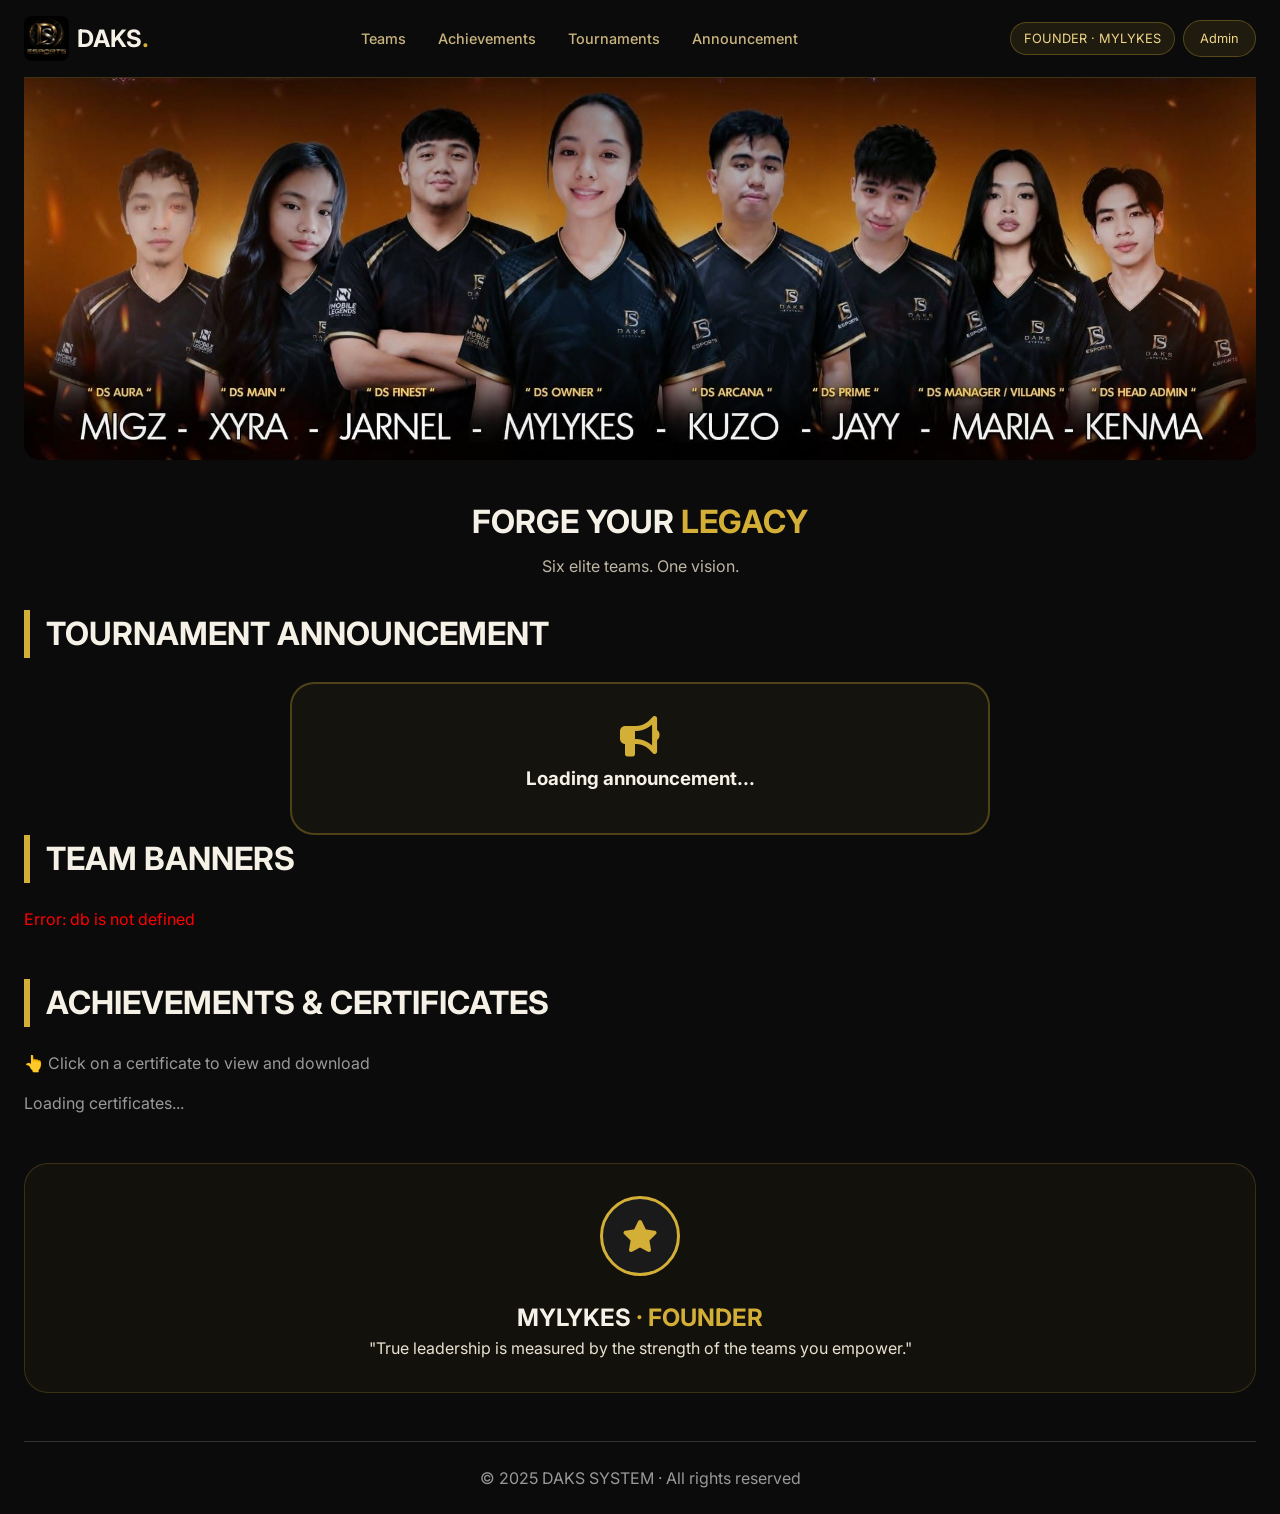
==== index.html @ 8db76e30 "Complete admin with announcement image upload" ====
<!DOCTYPE html>
<html lang="en">
<head>
  <meta charset="UTF-8">
  <meta name="viewport" content="width=device-width, initial-scale=1.0">
  <title>DAKS SYSTEM · MANAGEMENT</title>
  <link rel="icon" type="image/png" href="DSLOGO.jpg">
  <link rel="preconnect" href="https://fonts.googleapis.com">
  <link rel="preconnect" href="https://fonts.gstatic.com" crossorigin>
  <link href="https://fonts.googleapis.com/css2?family=Inter:opsz,wght@14..32,300;14..32,400;14..32,600;14..32,700;14..32,800&display=swap" rel="stylesheet">
  <link rel="stylesheet" href="https://cdnjs.cloudflare.com/ajax/libs/font-awesome/6.0.0-beta3/css/all.min.css">
  <link rel="stylesheet" href="styles.css">
  
  <!-- Firebase SDKs -->
  <script src="https://www.gstatic.com/firebasejs/10.7.0/firebase-app-compat.js"></script>
  <script src="https://www.gstatic.com/firebasejs/10.7.0/firebase-auth-compat.js"></script>
  <script src="https://www.gstatic.com/firebasejs/10.7.0/firebase-firestore-compat.js"></script>
  
  <!-- Firebase Config INLINE -->
  <script>
    const firebaseConfig = {
      apiKey: "AIzaSyCMKpB_BwOQ_KxwUKI9v-l3ND_n5FQQQbE",
      authDomain: "dsmanagement-bb22c.firebaseapp.com",
      projectId: "dsmanagement-bb22c",
      storageBucket: "dsmanagement-bb22c.firebasestorage.app",
      messagingSenderId: "917825703936",
      appId: "1:917825703936:web:657a3024ef2a66580d48e5"
    };
    firebase.initializeApp(firebaseConfig);
    const auth = firebase.auth();
    const db = firebase.firestore();
    window.auth = auth;
    window.db = db;
    console.log('✅ Firebase ready');
  </script>
</head>
<body>
  <div class="container">
    <!-- Navigation -->
    <nav class="navbar">
      <div class="logo-area">
        <img src="DSLOGO.jpg" alt="DS Logo" style="width:45px;height:45px;object-fit:contain;border-radius:8px;" onerror="this.style.display='none'">
        <div class="logo-text">DAKS<span>.</span></div>
      </div>
      <div class="nav-links">
        <a href="#teams" class="nav-link">Teams</a>
        <a href="#achievements" class="nav-link">Achievements</a>
        <a href="tournaments.html" class="nav-link">Tournaments</a>
        <a href="#announcement" class="nav-link">Announcement</a>
      </div>
      <div class="nav-actions">
        <div class="founder-badge">FOUNDER · MYLYKES</div>
        <a href="admin.html" class="login-link" id="adminPanelBtn" style="display:none;">Admin Panel</a>
        <a href="login.html" class="login-link" id="loginBtn">Admin</a>
      </div>
    </nav>

    <!-- Hero Banner -->
    <header class="hero">
      <img src="DSBANNER.jpg" alt="Banner" style="width:100%;height:auto;max-height:400px;object-fit:contain;border-radius:0 0 1rem 1rem;" onerror="this.style.display='none'">
    </header>

    <!-- Hero Content -->
    <div style="text-align:center;padding:2rem;">
      <h1 style="color:#f5f1e6;">FORGE YOUR <span style="color:#d4af37;">LEGACY</span></h1>
      <p style="color:#bdb6a4;margin-top:0.5rem;">Six elite teams. One vision.</p>
    </div>

    <!-- Announcement with Image Support -->
    <section id="announcement">
      <h2 class="section-title">TOURNAMENT ANNOUNCEMENT</h2>
      <div style="text-align:center;background:rgba(212,175,55,0.05);border:2px solid rgba(212,175,55,0.3);border-radius:1.5rem;padding:2rem;max-width:700px;margin:0 auto;">
        <img id="announcementImage" src="" alt="Announcement" style="display:none;width:100%;max-height:300px;object-fit:contain;border-radius:10px;margin-bottom:1rem;">
        <i class="fas fa-bullhorn" style="font-size:2.5rem;color:#d4af37;"></i>
        <h3 id="announcementTitle" style="color:#f5f1e6;margin-top:0.5rem;">Loading announcement...</h3>
        <p id="announcementDesc" style="color:#999;margin:0.5rem 0;"></p>
        <a id="announcementBtn" href="#" target="_blank" style="display:none;background:rgba(212,175,55,0.15);color:#d4af37;padding:0.7rem 1.5rem;border-radius:50px;text-decoration:none;font-weight:700;margin-top:1rem;">Register</a>
      </div>
    </section>

    <!-- Teams Section -->
    <section id="teams">
      <h2 class="section-title">TEAM BANNERS</h2>
      <div class="teams-grid" id="teamsGrid">
        <p style="color:#999;">Loading teams...</p>
      </div>
    </section>

    <!-- Achievements/Certificates -->
    <section id="achievements">
      <h2 class="section-title">ACHIEVEMENTS & CERTIFICATES</h2>
      <p style="color:#999;margin-bottom:1rem;">👆 Click on a certificate to view and download</p>
      <div id="achievementsContainer" style="display:grid;grid-template-columns:repeat(auto-fill,minmax(300px,1fr));gap:1.5rem;">
        <p style="color:#999;">Loading certificates...</p>
      </div>
    </section>

    <!-- Founder -->
    <div class="founder-section">
      <div class="founder-avatar"><i class="fas fa-star"></i></div>
      <div class="founder-text">
        <h2>MYLYKES <span class="founder-name">· FOUNDER</span></h2>
        <p>"True leadership is measured by the strength of the teams you empower."</p>
      </div>
    </div>

    <!-- Footer -->
    <footer class="footer">© 2025 DAKS SYSTEM · All rights reserved</footer>
  </div>

  <!-- Team Modal -->
  <div id="teamModal" class="modal" style="display:none;">
    <div class="modal-content">
      <span class="close-modal" onclick="closeModal()">&times;</span>
      <div id="modalContent"></div>
    </div>
  </div>

  <!-- Certificate Modal -->
  <div id="certModal" class="modal" style="display:none;">
    <div class="modal-content" style="max-width:600px;text-align:center;">
      <span class="close-modal" onclick="closeCertModal()">&times;</span>
      <h2 style="color:#d4af37;">Certificate</h2>
      <img id="certModalImage" src="" style="width:100%;max-height:400px;object-fit:contain;border-radius:10px;background:#0b0b0b;">
      <h3 id="certModalTitle" style="color:#f5f1e6;margin:1rem 0 0.5rem;"></h3>
      <p id="certModalTeam" style="color:#d4af37;font-weight:700;font-size:1.2rem;"></p>
      <button onclick="downloadCertificate()" style="background:#d4af37;color:black;border:none;padding:0.8rem 2rem;border-radius:50px;cursor:pointer;font-weight:700;margin-top:1rem;">
        <i class="fas fa-download"></i> Download Certificate
      </button>
    </div>
  </div>

  <script>
    let allTeams = [];
    let currentCertData = null;

    function checkSession() {
      const session = localStorage.getItem('daksSystemSession');
      if (session) {
        document.getElementById('adminPanelBtn').style.display = 'flex';
        document.getElementById('loginBtn').style.display = 'none';
      }
    }

    // Load Announcement
    async function loadAnnouncement() {
      try {
        const doc = await db.collection('content').doc('announcement').get();
        if (doc.exists) {
          const data = doc.data();
          document.getElementById('announcementTitle').textContent = data.title || 'No announcement yet';
          document.getElementById('announcementDesc').textContent = data.description || '';
          
          if (data.imageUrl) {
            const img = document.getElementById('announcementImage');
            img.src = data.imageUrl;
            img.style.display = 'block';
          }
          
          if (data.buttonText && data.buttonLink) {
            const btn = document.getElementById('announcementBtn');
            btn.textContent = data.buttonText;
            btn.href = data.buttonLink;
            btn.style.display = 'inline-block';
          }
        } else {
          document.getElementById('announcementTitle').textContent = 'No announcement yet';
        }
      } catch (error) { console.error(error); }
    }

    // Load Teams
    async function loadTeams() {
      const grid = document.getElementById('teamsGrid');
      try {
        const snapshot = await db.collection('teams').get();
        if (snapshot.empty) {
          grid.innerHTML = '<p style="color:#999;">No teams yet</p>';
          return;
        }
        allTeams = [];
        grid.innerHTML = '';
        snapshot.forEach(doc => {
          const team = { id: doc.id, ...doc.data() };
          allTeams.push(team);
          const card = document.createElement('div');
          card.className = 'team-card';
          card.style.cursor = 'pointer';
          card.onclick = function() { openTeamModal(team.id); };
          card.innerHTML = `
            <div class="banner-placeholder">
              ${team.logoUrl ? `<img src="${team.logoUrl}">` : '🏆'}
              <div class="banner-reflection"></div>
            </div>
            <div class="team-info">
              <div class="team-name">${team.name}</div>
              <p style="color:#999;">Captain: ${team.captain}</p>
            </div>
          `;
          grid.appendChild(card);
        });
      } catch (error) {
        grid.innerHTML = '<p style="color:red;">Error: ' + error.message + '</p>';
      }
    }

    function openTeamModal(teamId) {
      const team = allTeams.find(t => t.id === teamId);
      if (!team) return;
      const modal = document.getElementById('teamModal');
      const content = document.getElementById('modalContent');
      const members = team.members || [];
      content.innerHTML = `
        <h2 style="color:#d4af37;">${team.name}</h2>
        ${team.logoUrl ? `<img src="${team.logoUrl}" style="width:100%;height:200px;object-fit:contain;background:#0b0b0b;border-radius:10px;margin:1rem 0;">` : ''}
        <p><strong>Captain:</strong> ${team.captain}</p>
        <h3 style="color:#d4af37;margin-top:1rem;">👥 TEAM PLAYERS</h3>
        ${members.length > 0 ? members.map((p, i) => `<div style="padding:0.5rem;background:#111;border-radius:0.3rem;margin-bottom:0.3rem;color:white;"><span style="color:#d4af37;">${i + 1}.</span> ${p}</div>`).join('') : '<p style="color:#999;">No players listed</p>'}
      `;
      modal.style.display = 'block';
    }

    function closeModal() { document.getElementById('teamModal').style.display = 'none'; }

    // Load Certificates - CLICKABLE
    async function loadAchievements() {
      const container = document.getElementById('achievementsContainer');
      try {
        const snapshot = await db.collection('certificates').orderBy('createdAt', 'desc').get();
        if (snapshot.empty) {
          container.innerHTML = '<p style="color:#999;">No certificates yet</p>';
          return;
        }
        container.innerHTML = '';
        snapshot.forEach(doc => {
          const cert = doc.data();
          const card = document.createElement('div');
          card.style.cssText = 'background:#111;border:2px solid #d4af37;border-radius:1rem;overflow:hidden;text-align:center;cursor:pointer;transition:all 0.3s;';
          card.onmouseover = function() { this.style.transform = 'translateY(-5px)'; this.style.boxShadow = '0 10px 25px rgba(212,175,55,0.3)'; };
          card.onmouseout = function() { this.style.transform = 'translateY(0)'; this.style.boxShadow = 'none'; };
          card.onclick = function() { openCertModal(cert); };
          card.innerHTML = `
            ${cert.imageUrl ? `<img src="${cert.imageUrl}" style="width:100%;max-height:250px;object-fit:contain;background:#0b0b0b;display:block;">` : '<i class="fas fa-trophy" style="font-size:3rem;color:#d4af37;padding:2rem;"></i>'}
            <div style="padding:1rem;">
              <h3 style="color:#d4af37;margin:0;">${cert.title}</h3>
              <p style="color:white;font-weight:700;margin:0.5rem 0 0;">🏆 ${cert.teamName}</p>
              <p style="color:#666;font-size:0.75rem;margin:0.3rem 0 0;">👆 Click to view & download</p>
            </div>
          `;
          container.appendChild(card);
        });
      } catch (error) { console.error(error); }
    }

    // Open Certificate Modal
    function openCertModal(cert) {
      currentCertData = cert;
      document.getElementById('certModalImage').src = cert.imageUrl || '';
      document.getElementById('certModalTitle').textContent = cert.title;
      document.getElementById('certModalTeam').textContent = '🏆 ' + cert.teamName;
      document.getElementById('certModal').style.display = 'block';
    }

    function closeCertModal() {
      document.getElementById('certModal').style.display = 'none';
    }

    // Download Certificate
    function downloadCertificate() {
      if (!currentCertData || !currentCertData.imageUrl) return;
      const link = document.createElement('a');
      link.href = currentCertData.imageUrl;
      link.download = `${currentCertData.teamName}_${currentCertData.title}.png`;
      link.click();
    }

    window.onclick = function(event) {
      if (event.target.classList.contains('modal')) {
        event.target.style.display = 'none';
      }
    }

    // Initialize
    checkSession();
    loadAnnouncement();
    loadTeams();
    loadAchievements();

    // Real-time updates
    db.collection('content').doc('announcement').onSnapshot(() => loadAnnouncement());
    db.collection('teams').onSnapshot(() => loadTeams());
    db.collection('certificates').onSnapshot(() => loadAchievements());
  </script>
</body>
</html>
---- styles.css ----
* {
  margin: 0;
  padding: 0;
  box-sizing: border-box;
}

body {
  background-color: #0b0b0b;
  font-family: 'Inter', sans-serif;
  color: #e9e2d0;
  line-height: 1.5;
  scroll-behavior: smooth;
}

:root {
  --gold: #d4af37;
  --gold-soft: #f0d68a;
  --gold-dark: #b8962e;
  --off-white: #f5f1e6;
  --muted-gold: #c9b37e;
}

.container {
  max-width: 1440px;
  margin: 0 auto;
  padding: 0 1.5rem;
}

/* Navigation */
.navbar {
  display: flex;
  align-items: center;
  justify-content: space-between;
  padding: 1rem 0;
  border-bottom: 1px solid rgba(212, 175, 55, 0.25);
  flex-wrap: wrap;
  gap: 0.75rem;
}

.logo-area {
  display: flex;
  align-items: center;
  gap: 0.5rem;
}

.ds-logo-img {
  width: 45px;
  height: 45px;
  object-fit: contain;
  border-radius: 8px;
}

.logo-text {
  font-weight: 700;
  font-size: 1.5rem;
  color: var(--off-white);
}

.logo-text span {
  color: var(--gold);
}

.nav-links {
  display: flex;
  gap: 1rem;
  flex-wrap: wrap;
}

.nav-link {
  color: #c9b37e;
  text-decoration: none;
  font-weight: 500;
  font-size: 0.9rem;
  padding: 0.5rem;
}

.nav-link:hover {
  color: var(--gold);
}

.nav-actions {
  display: flex;
  align-items: center;
  gap: 0.5rem;
}

.founder-badge {
  background: rgba(212, 175, 55, 0.1);
  border: 1px solid rgba(212, 175, 55, 0.3);
  padding: 0.4rem 0.8rem;
  border-radius: 40px;
  font-size: 0.8rem;
  color: var(--gold-soft);
}

.login-link {
  background: rgba(212, 175, 55, 0.1);
  border: 1px solid rgba(212, 175, 55, 0.3);
  padding: 0.5rem 1rem;
  border-radius: 40px;
  font-size: 0.8rem;
  color: var(--gold-soft);
  text-decoration: none;
}

.login-link:hover {
  background: rgba(212, 175, 55, 0.2);
  color: var(--gold);
}

/* Hero */
.hero-banner-image {
  width: 100%;
  height: 400px;
  object-fit: cover;
  border-radius: 0 0 1.5rem 1.5rem;
}

.hero-content-below {
  padding: 2rem;
  text-align: center;
}

.hero-heading {
  font-size: 2.5rem;
  font-weight: 800;
  color: var(--off-white);
}

.gold-text {
  color: var(--gold);
}

.hero-description {
  color: #bdb6a4;
  margin-top: 0.5rem;
}

/* CTA Button */
.cta-button {
  background: rgba(212, 175, 55, 0.15);
  color: var(--gold-soft);
  border: 1px solid rgba(212, 175, 55, 0.4);
  padding: 0.8rem 1.5rem;
  border-radius: 50px;
  font-weight: 700;
  cursor: pointer;
  margin-top: 1rem;
  backdrop-filter: blur(15px);
}

.cta-button:hover {
  background: rgba(212, 175, 55, 0.25);
  color: var(--gold);
  transform: translateY(-3px);
}

/* Section Titles */
.section-title {
  font-size: 2rem;
  font-weight: 700;
  margin-bottom: 1.5rem;
  border-left: 6px solid var(--gold);
  padding-left: 1rem;
  color: var(--off-white);
}

/* Teams Grid */
.teams-grid {
  display: grid;
  grid-template-columns: repeat(auto-fill, minmax(280px, 1fr));
  gap: 1.5rem;
  margin: 1.5rem 0 3rem;
}

.team-card {
  background: #111;
  border-radius: 1rem;
  overflow: hidden;
  border: 1px solid rgba(212, 175, 55, 0.15);
  transition: all 0.3s;
  cursor: pointer;
}

.team-card:hover {
  transform: translateY(-5px);
  border-color: var(--gold);
  box-shadow: 0 15px 30px rgba(212, 175, 55, 0.2);
}

/* GLOSSY BANNER */
.banner-placeholder {
  width: 100%;
  height: 200px;
  background: #111;
  display: flex;
  align-items: center;
  justify-content: center;
  border-bottom: 2px solid var(--gold);
  overflow: hidden;
  position: relative;
}

.banner-placeholder::before {
  content: '';
  position: absolute;
  top: 0;
  left: 0;
  right: 0;
  bottom: 0;
  background: linear-gradient(
    135deg,
    transparent 0%,
    rgba(255, 255, 255, 0.1) 25%,
    rgba(255, 255, 255, 0.2) 50%,
    rgba(255, 255, 255, 0.1) 75%,
    transparent 100%
  );
  pointer-events: none;
  z-index: 1;
}

.banner-placeholder::after {
  content: '';
  position: absolute;
  top: -100%;
  left: -100%;
  width: 50%;
  height: 200%;
  background: linear-gradient(
    90deg,
    transparent,
    rgba(255, 255, 255, 0.3),
    transparent
  );
  transform: rotate(25deg);
  animation: shine 3s infinite;
  pointer-events: none;
  z-index: 2;
}

@keyframes shine {
  0% { left: -100%; }
  50% { left: 150%; }
  100% { left: 150%; }
}

.banner-reflection {
  position: absolute;
  bottom: 0;
  left: 0;
  right: 0;
  height: 35%;
  background: linear-gradient(
    to bottom,
    transparent,
    rgba(255, 255, 255, 0.15)
  );
  pointer-events: none;
  z-index: 1;
}

.banner-placeholder img {
  width: 100%;
  height: 100%;
  object-fit: cover;
  filter: brightness(0.85) saturate(1.2);
  transition: all 0.3s;
}

.team-card:hover .banner-placeholder img {
  filter: brightness(1) saturate(1.3);
  transform: scale(1.05);
}

.team-info {
  padding: 1rem;
  text-align: center;
}

.team-name {
  font-size: 1.1rem;
  font-weight: 700;
  color: var(--gold);
}

/* Achievements */
.achievements-container {
  display: grid;
  grid-template-columns: repeat(auto-fill, minmax(250px, 1fr));
  gap: 1rem;
  margin: 1.5rem 0 3rem;
}

.achievement-card {
  background: #1a1a1a;
  border: 1px solid var(--gold);
  border-radius: 0.5rem;
  padding: 1rem;
  display: flex;
  align-items: center;
  gap: 1rem;
}

/* Registration */
.google-form-btn {
  display: inline-flex;
  align-items: center;
  gap: 0.75rem;
  background: rgba(212, 175, 55, 0.15);
  color: var(--gold-soft);
  padding: 1rem 2rem;
  border-radius: 50px;
  text-decoration: none;
  font-weight: 700;
  border: 1px solid rgba(212, 175, 55, 0.4);
  backdrop-filter: blur(15px);
}

/* Founder */
.founder-section {
  margin: 3rem 0;
  background: rgba(212, 175, 55, 0.04);
  border-radius: 1.5rem;
  padding: 2rem;
  border: 1px solid rgba(212, 175, 55, 0.2);
  display: flex;
  align-items: center;
  gap: 1.5rem;
  flex-direction: column;
  text-align: center;
}

.founder-avatar {
  width: 80px;
  height: 80px;
  background: #1a1a1a;
  border-radius: 50%;
  display: flex;
  align-items: center;
  justify-content: center;
  border: 3px solid var(--gold);
  font-size: 2rem;
  color: var(--gold);
}

.founder-text h2 {
  color: var(--off-white);
}

.founder-name {
  color: var(--gold);
}

/* Footer */
.footer {
  border-top: 1px solid #333;
  padding: 1.5rem 0;
  text-align: center;
  color: #999;
}

/* Modal */
.modal {
  display: none;
  position: fixed;
  z-index: 1000;
  left: 0;
  top: 0;
  width: 100%;
  height: 100%;
  background: rgba(0, 0, 0, 0.9);
  overflow-y: auto;
}

.modal-content {
  background: #1a1a1a;
  margin: 5% auto;
  padding: 2rem;
  border: 2px solid var(--gold);
  border-radius: 1rem;
  max-width: 500px;
  position: relative;
}

.close-modal {
  position: absolute;
  right: 1rem;
  top: 0.5rem;
  font-size: 2rem;
  cursor: pointer;
  color: var(--gold);
}

/* Tournament Tabs */
.tournament-tabs {
  display: flex;
  gap: 0.75rem;
  margin-bottom: 1rem;
}

.tab-btn {
  background: rgba(212, 175, 55, 0.1);
  border: 1px solid rgba(212, 175, 55, 0.3);
  color: var(--muted-gold);
  padding: 0.5rem 1rem;
  border-radius: 50px;
  cursor: pointer;
}

.tab-btn.active {
  background: rgba(212, 175, 55, 0.2);
  color: var(--gold);
  border-color: var(--gold);
}

.tournament-content {
  display: none;
}

.tournament-content.active {
  display: block;
}
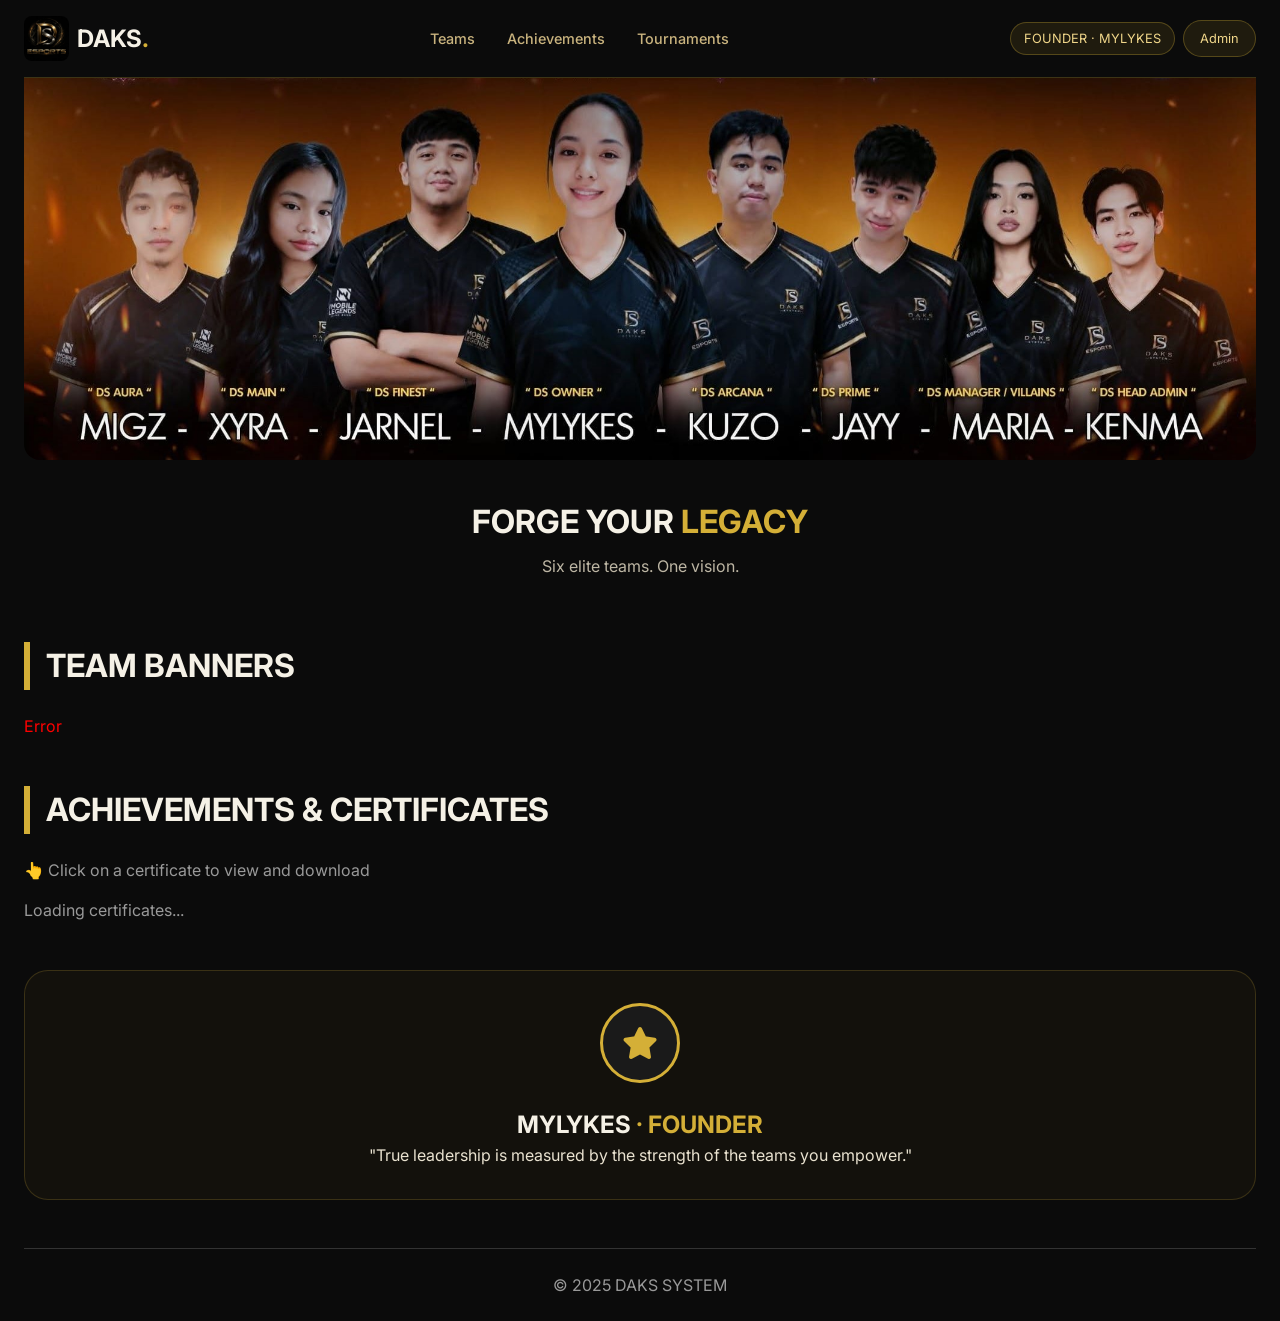
==== commit 4de2e9cc: "Certificate margin and banner announcement" ====
--- a/index.html
+++ b/index.html
@@ -31,7 +31,6 @@
     const db = firebase.firestore();
     window.auth = auth;
     window.db = db;
-    console.log('✅ Firebase ready');
   </script>
 </head>
 <body>
@@ -46,7 +45,6 @@
         <a href="#teams" class="nav-link">Teams</a>
         <a href="#achievements" class="nav-link">Achievements</a>
         <a href="tournaments.html" class="nav-link">Tournaments</a>
-        <a href="#announcement" class="nav-link">Announcement</a>
       </div>
       <div class="nav-actions">
         <div class="founder-badge">FOUNDER · MYLYKES</div>
@@ -66,19 +64,14 @@
       <p style="color:#bdb6a4;margin-top:0.5rem;">Six elite teams. One vision.</p>
     </div>
 
-    <!-- Announcement with Image Support -->
-    <section id="announcement">
-      <h2 class="section-title">TOURNAMENT ANNOUNCEMENT</h2>
-      <div style="text-align:center;background:rgba(212,175,55,0.05);border:2px solid rgba(212,175,55,0.3);border-radius:1.5rem;padding:2rem;max-width:700px;margin:0 auto;">
-        <img id="announcementImage" src="" alt="Announcement" style="display:none;width:100%;max-height:300px;object-fit:contain;border-radius:10px;margin-bottom:1rem;">
-        <i class="fas fa-bullhorn" style="font-size:2.5rem;color:#d4af37;"></i>
-        <h3 id="announcementTitle" style="color:#f5f1e6;margin-top:0.5rem;">Loading announcement...</h3>
-        <p id="announcementDesc" style="color:#999;margin:0.5rem 0;"></p>
-        <a id="announcementBtn" href="#" target="_blank" style="display:none;background:rgba(212,175,55,0.15);color:#d4af37;padding:0.7rem 1.5rem;border-radius:50px;text-decoration:none;font-weight:700;margin-top:1rem;">Register</a>
+    <!-- Announcement Banner (Image only) -->
+    <section id="announcement" style="margin:2rem 0;">
+      <div id="announcementBanner" style="text-align:center;">
+        <img id="announcementImage" src="" alt="Tournament Announcement" style="display:none;width:100%;max-height:400px;object-fit:contain;border-radius:1rem;border:2px solid rgba(212,175,55,0.3);">
       </div>
     </section>
 
-    <!-- Teams Section -->
+    <!-- Teams -->
     <section id="teams">
       <h2 class="section-title">TEAM BANNERS</h2>
       <div class="teams-grid" id="teamsGrid">
@@ -105,7 +98,7 @@
     </div>
 
     <!-- Footer -->
-    <footer class="footer">© 2025 DAKS SYSTEM · All rights reserved</footer>
+    <footer class="footer">© 2025 DAKS SYSTEM</footer>
   </div>
 
   <!-- Team Modal -->
@@ -142,29 +135,14 @@
       }
     }
 
-    // Load Announcement
+    // Load Announcement Banner (Image Only)
     async function loadAnnouncement() {
       try {
         const doc = await db.collection('content').doc('announcement').get();
-        if (doc.exists) {
-          const data = doc.data();
-          document.getElementById('announcementTitle').textContent = data.title || 'No announcement yet';
-          document.getElementById('announcementDesc').textContent = data.description || '';
-          
-          if (data.imageUrl) {
-            const img = document.getElementById('announcementImage');
-            img.src = data.imageUrl;
-            img.style.display = 'block';
-          }
-          
-          if (data.buttonText && data.buttonLink) {
-            const btn = document.getElementById('announcementBtn');
-            btn.textContent = data.buttonText;
-            btn.href = data.buttonLink;
-            btn.style.display = 'inline-block';
-          }
-        } else {
-          document.getElementById('announcementTitle').textContent = 'No announcement yet';
+        if (doc.exists && doc.data().imageUrl) {
+          const img = document.getElementById('announcementImage');
+          img.src = doc.data().imageUrl;
+          img.style.display = 'block';
         }
       } catch (error) { console.error(error); }
     }
@@ -199,9 +177,7 @@
           `;
           grid.appendChild(card);
         });
-      } catch (error) {
-        grid.innerHTML = '<p style="color:red;">Error: ' + error.message + '</p>';
-      }
+      } catch (error) { grid.innerHTML = '<p style="color:red;">Error</p>'; }
     }
 
     function openTeamModal(teamId) {
@@ -215,14 +191,14 @@
         ${team.logoUrl ? `<img src="${team.logoUrl}" style="width:100%;height:200px;object-fit:contain;background:#0b0b0b;border-radius:10px;margin:1rem 0;">` : ''}
         <p><strong>Captain:</strong> ${team.captain}</p>
         <h3 style="color:#d4af37;margin-top:1rem;">👥 TEAM PLAYERS</h3>
-        ${members.length > 0 ? members.map((p, i) => `<div style="padding:0.5rem;background:#111;border-radius:0.3rem;margin-bottom:0.3rem;color:white;"><span style="color:#d4af37;">${i + 1}.</span> ${p}</div>`).join('') : '<p style="color:#999;">No players listed</p>'}
+        ${members.length > 0 ? members.map((p, i) => `<div style="padding:0.5rem;background:#111;border-radius:0.3rem;margin-bottom:0.3rem;color:white;"><span style="color:#d4af37;">${i + 1}.</span> ${p}</div>`).join('') : '<p style="color:#999;">No players</p>'}
       `;
       modal.style.display = 'block';
     }
 
     function closeModal() { document.getElementById('teamModal').style.display = 'none'; }
 
-    // Load Certificates - CLICKABLE
+    // Load Certificates - with margin-top 2px
     async function loadAchievements() {
       const container = document.getElementById('achievementsContainer');
       try {
@@ -236,15 +212,14 @@
           const cert = doc.data();
           const card = document.createElement('div');
           card.style.cssText = 'background:#111;border:2px solid #d4af37;border-radius:1rem;overflow:hidden;text-align:center;cursor:pointer;transition:all 0.3s;';
-          card.onmouseover = function() { this.style.transform = 'translateY(-5px)'; this.style.boxShadow = '0 10px 25px rgba(212,175,55,0.3)'; };
-          card.onmouseout = function() { this.style.transform = 'translateY(0)'; this.style.boxShadow = 'none'; };
+          card.onmouseover = function() { this.style.transform = 'translateY(-5px)'; };
+          card.onmouseout = function() { this.style.transform = 'translateY(0)'; };
           card.onclick = function() { openCertModal(cert); };
           card.innerHTML = `
-            ${cert.imageUrl ? `<img src="${cert.imageUrl}" style="width:100%;max-height:250px;object-fit:contain;background:#0b0b0b;display:block;">` : '<i class="fas fa-trophy" style="font-size:3rem;color:#d4af37;padding:2rem;"></i>'}
+            ${cert.imageUrl ? `<img src="${cert.imageUrl}" style="width:100%;max-height:250px;object-fit:contain;background:#0b0b0b;display:block;margin-top:2px;">` : ''}
             <div style="padding:1rem;">
               <h3 style="color:#d4af37;margin:0;">${cert.title}</h3>
               <p style="color:white;font-weight:700;margin:0.5rem 0 0;">🏆 ${cert.teamName}</p>
-              <p style="color:#666;font-size:0.75rem;margin:0.3rem 0 0;">👆 Click to view & download</p>
             </div>
           `;
           container.appendChild(card);
@@ -252,7 +227,6 @@
       } catch (error) { console.error(error); }
     }
 
-    // Open Certificate Modal
     function openCertModal(cert) {
       currentCertData = cert;
       document.getElementById('certModalImage').src = cert.imageUrl || '';
@@ -261,11 +235,8 @@
       document.getElementById('certModal').style.display = 'block';
     }
 
-    function closeCertModal() {
-      document.getElementById('certModal').style.display = 'none';
-    }
-
-    // Download Certificate
+    function closeCertModal() { document.getElementById('certModal').style.display = 'none'; }
+
     function downloadCertificate() {
       if (!currentCertData || !currentCertData.imageUrl) return;
       const link = document.createElement('a');
@@ -275,9 +246,7 @@
     }
 
     window.onclick = function(event) {
-      if (event.target.classList.contains('modal')) {
-        event.target.style.display = 'none';
-      }
+      if (event.target.classList.contains('modal')) event.target.style.display = 'none';
     }
 
     // Initialize
@@ -286,7 +255,7 @@
     loadTeams();
     loadAchievements();
 
-    // Real-time updates
+    // Real-time
     db.collection('content').doc('announcement').onSnapshot(() => loadAnnouncement());
     db.collection('teams').onSnapshot(() => loadTeams());
     db.collection('certificates').onSnapshot(() => loadAchievements());
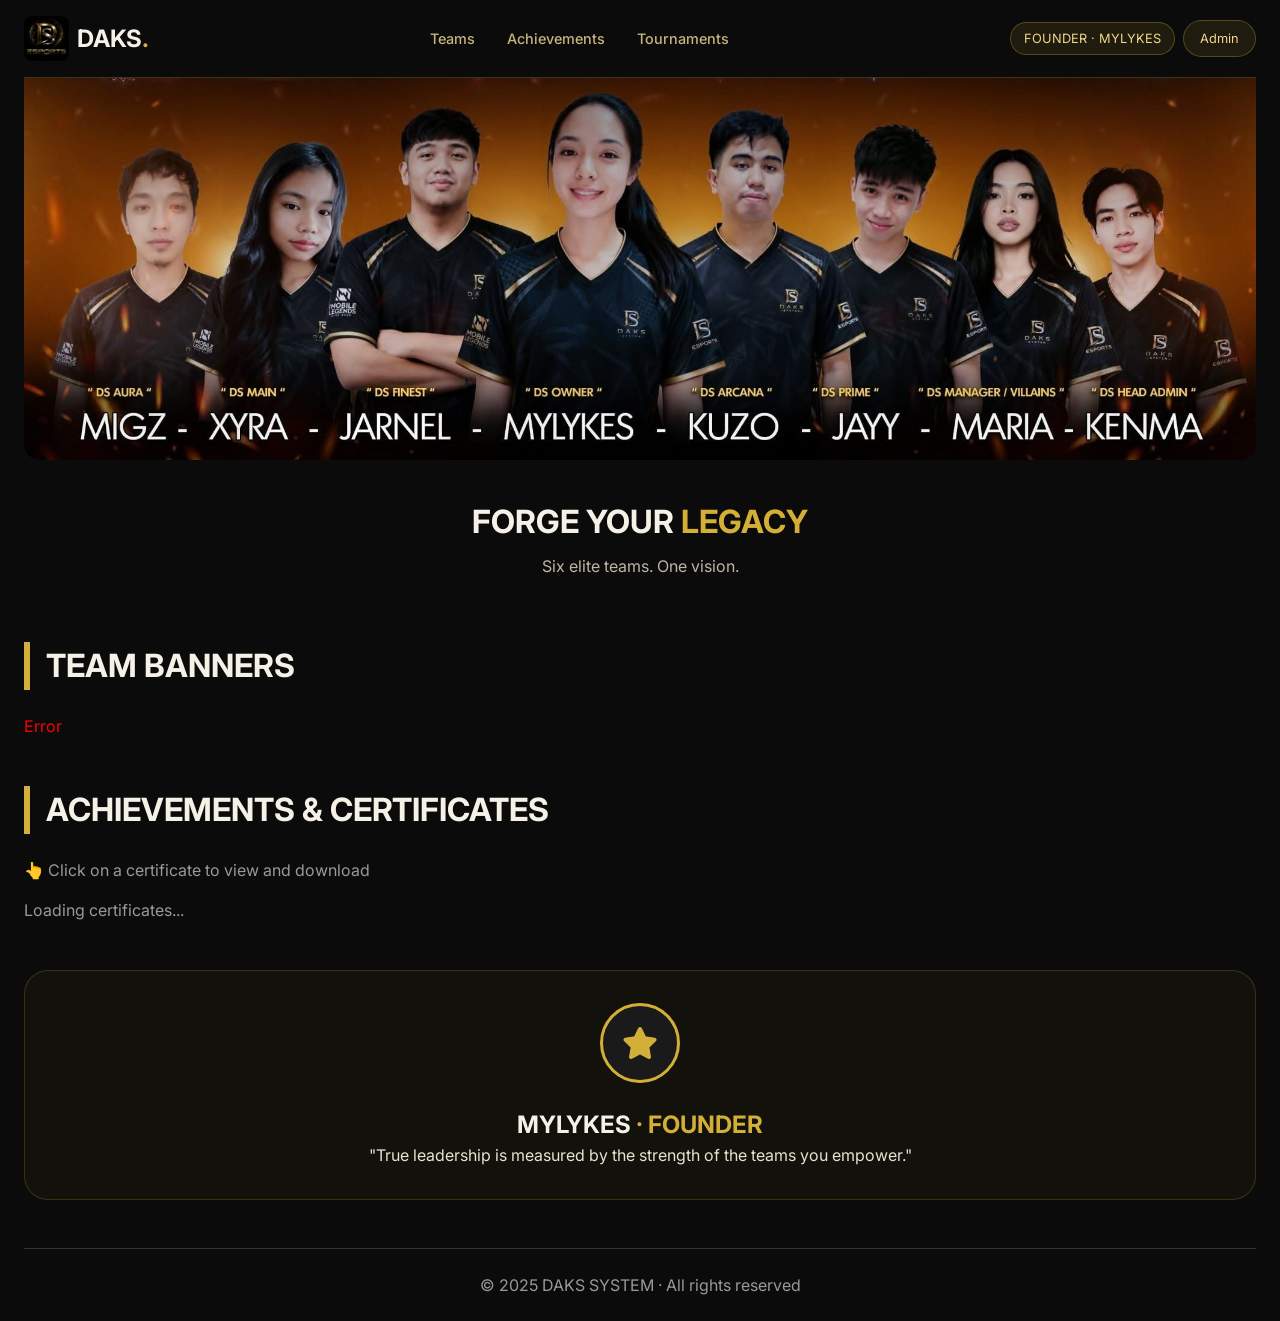
==== commit b883fb11: "Professional tournaments page" ====
--- a/index.html
+++ b/index.html
@@ -31,6 +31,7 @@
     const db = firebase.firestore();
     window.auth = auth;
     window.db = db;
+    console.log('✅ Firebase ready');
   </script>
 </head>
 <body>
@@ -64,14 +65,14 @@
       <p style="color:#bdb6a4;margin-top:0.5rem;">Six elite teams. One vision.</p>
     </div>
 
-    <!-- Announcement Banner (Image only) -->
-    <section id="announcement" style="margin:2rem 0;">
-      <div id="announcementBanner" style="text-align:center;">
+    <!-- ANNOUNCEMENT BANNER -->
+    <section id="announcement" style="margin:1rem 0 2rem;">
+      <div style="text-align:center;">
         <img id="announcementImage" src="" alt="Tournament Announcement" style="display:none;width:100%;max-height:400px;object-fit:contain;border-radius:1rem;border:2px solid rgba(212,175,55,0.3);">
       </div>
     </section>
 
-    <!-- Teams -->
+    <!-- Teams Section -->
     <section id="teams">
       <h2 class="section-title">TEAM BANNERS</h2>
       <div class="teams-grid" id="teamsGrid">
@@ -98,7 +99,7 @@
     </div>
 
     <!-- Footer -->
-    <footer class="footer">© 2025 DAKS SYSTEM</footer>
+    <footer class="footer">© 2025 DAKS SYSTEM · All rights reserved</footer>
   </div>
 
   <!-- Team Modal -->
@@ -135,7 +136,7 @@
       }
     }
 
-    // Load Announcement Banner (Image Only)
+    // Load Announcement Banner
     async function loadAnnouncement() {
       try {
         const doc = await db.collection('content').doc('announcement').get();
@@ -191,14 +192,14 @@
         ${team.logoUrl ? `<img src="${team.logoUrl}" style="width:100%;height:200px;object-fit:contain;background:#0b0b0b;border-radius:10px;margin:1rem 0;">` : ''}
         <p><strong>Captain:</strong> ${team.captain}</p>
         <h3 style="color:#d4af37;margin-top:1rem;">👥 TEAM PLAYERS</h3>
-        ${members.length > 0 ? members.map((p, i) => `<div style="padding:0.5rem;background:#111;border-radius:0.3rem;margin-bottom:0.3rem;color:white;"><span style="color:#d4af37;">${i + 1}.</span> ${p}</div>`).join('') : '<p style="color:#999;">No players</p>'}
+        ${members.length > 0 ? members.map((p, i) => `<div style="padding:0.5rem;background:#111;border-radius:0.3rem;margin-bottom:0.3rem;color:white;"><span style="color:#d4af37;">${i + 1}.</span> ${p}</div>`).join('') : '<p style="color:#999;">No players listed</p>'}
       `;
       modal.style.display = 'block';
     }
 
     function closeModal() { document.getElementById('teamModal').style.display = 'none'; }
 
-    // Load Certificates - with margin-top 2px
+    // Load Certificates
     async function loadAchievements() {
       const container = document.getElementById('achievementsContainer');
       try {
@@ -212,8 +213,8 @@
           const cert = doc.data();
           const card = document.createElement('div');
           card.style.cssText = 'background:#111;border:2px solid #d4af37;border-radius:1rem;overflow:hidden;text-align:center;cursor:pointer;transition:all 0.3s;';
-          card.onmouseover = function() { this.style.transform = 'translateY(-5px)'; };
-          card.onmouseout = function() { this.style.transform = 'translateY(0)'; };
+          card.onmouseover = function() { this.style.transform = 'translateY(-5px)'; this.style.boxShadow = '0 10px 25px rgba(212,175,55,0.3)'; };
+          card.onmouseout = function() { this.style.transform = 'translateY(0)'; this.style.boxShadow = 'none'; };
           card.onclick = function() { openCertModal(cert); };
           card.innerHTML = `
             ${cert.imageUrl ? `<img src="${cert.imageUrl}" style="width:100%;max-height:250px;object-fit:contain;background:#0b0b0b;display:block;margin-top:2px;">` : ''}
@@ -255,7 +256,7 @@
     loadTeams();
     loadAchievements();
 
-    // Real-time
+    // Real-time updates
     db.collection('content').doc('announcement').onSnapshot(() => loadAnnouncement());
     db.collection('teams').onSnapshot(() => loadTeams());
     db.collection('certificates').onSnapshot(() => loadAchievements());
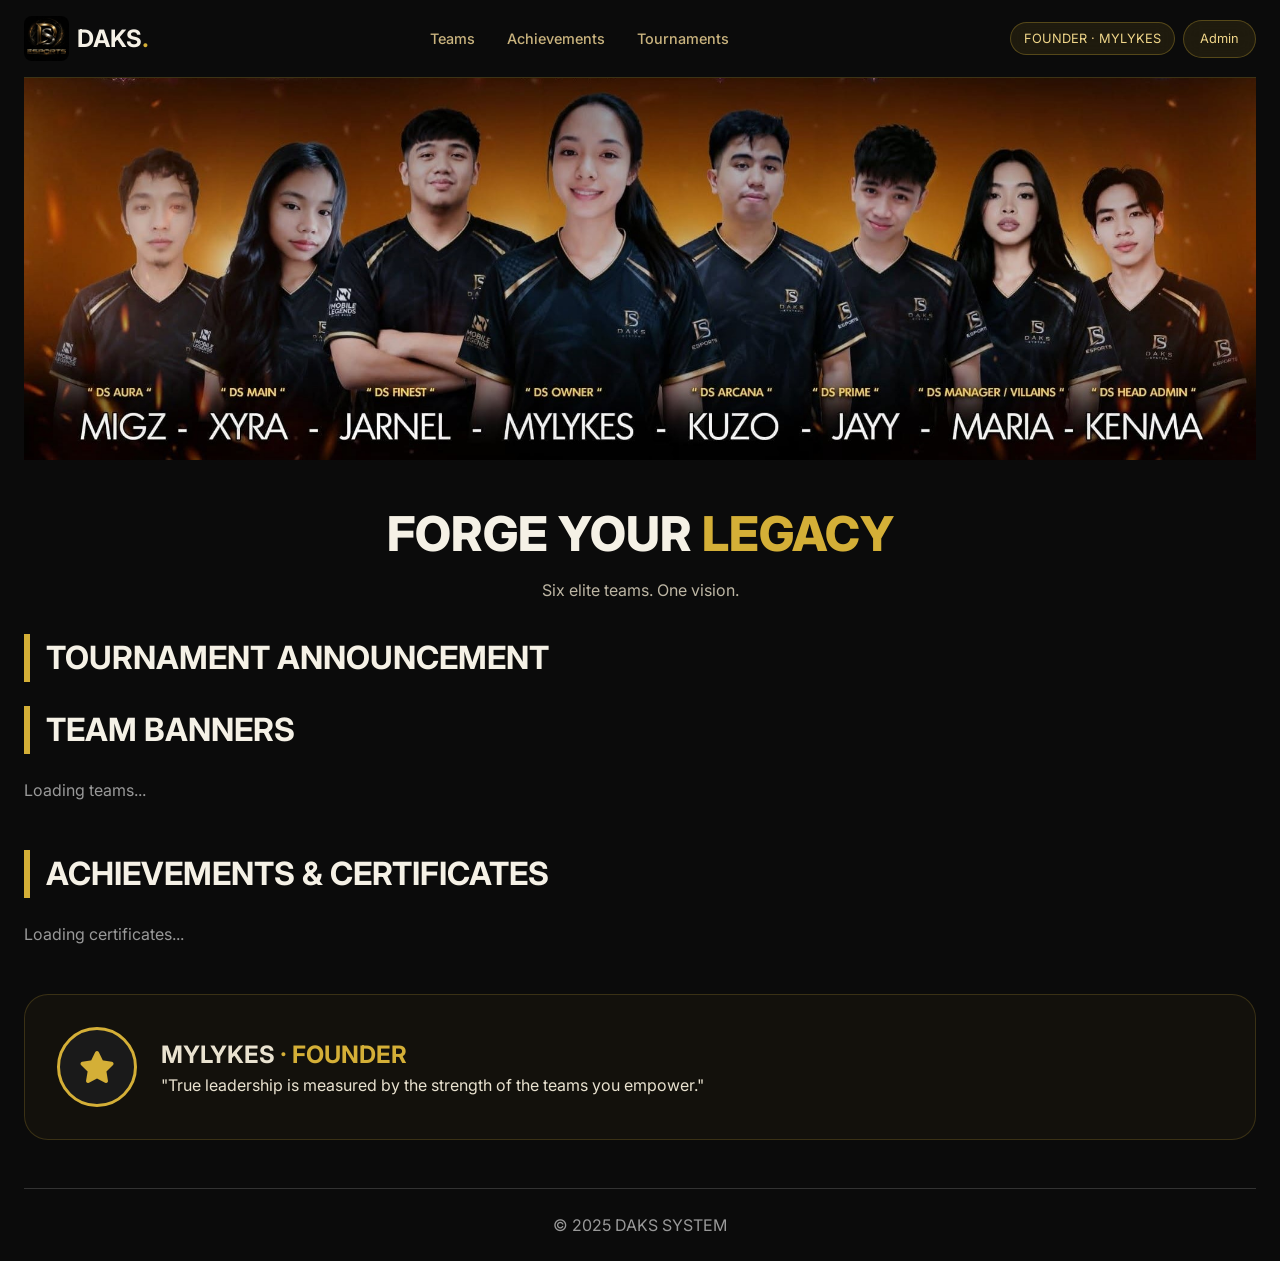
==== commit e21c92f3: "Add scroll reveal delay effects" ====
--- a/index.html
+++ b/index.html
@@ -16,7 +16,7 @@
   <script src="https://www.gstatic.com/firebasejs/10.7.0/firebase-auth-compat.js"></script>
   <script src="https://www.gstatic.com/firebasejs/10.7.0/firebase-firestore-compat.js"></script>
   
-  <!-- Firebase Config INLINE -->
+  <!-- Firebase Config -->
   <script>
     const firebaseConfig = {
       apiKey: "AIzaSyCMKpB_BwOQ_KxwUKI9v-l3ND_n5FQQQbE",
@@ -31,7 +31,6 @@
     const db = firebase.firestore();
     window.auth = auth;
     window.db = db;
-    console.log('✅ Firebase ready');
   </script>
 </head>
 <body>
@@ -39,7 +38,7 @@
     <!-- Navigation -->
     <nav class="navbar">
       <div class="logo-area">
-        <img src="DSLOGO.jpg" alt="DS Logo" style="width:45px;height:45px;object-fit:contain;border-radius:8px;" onerror="this.style.display='none'">
+        <img src="DSLOGO.jpg" style="width:45px;height:45px;border-radius:8px;">
         <div class="logo-text">DAKS<span>.</span></div>
       </div>
       <div class="nav-links">
@@ -55,42 +54,42 @@
     </nav>
 
     <!-- Hero Banner -->
-    <header class="hero">
-      <img src="DSBANNER.jpg" alt="Banner" style="width:100%;height:auto;max-height:400px;object-fit:contain;border-radius:0 0 1rem 1rem;" onerror="this.style.display='none'">
+    <header class="hero reveal">
+      <img src="DSBANNER.jpg" style="width:100%;height:auto;max-height:400px;object-fit:contain;" onerror="this.style.display='none'">
     </header>
 
     <!-- Hero Content -->
-    <div style="text-align:center;padding:2rem;">
-      <h1 style="color:#f5f1e6;">FORGE YOUR <span style="color:#d4af37;">LEGACY</span></h1>
-      <p style="color:#bdb6a4;margin-top:0.5rem;">Six elite teams. One vision.</p>
-    </div>
-
-    <!-- ANNOUNCEMENT BANNER -->
-    <section id="announcement" style="margin:1rem 0 2rem;">
+    <div class="hero-content-below reveal delay-1">
+      <h1 class="hero-heading">FORGE YOUR <span class="gold-text">LEGACY</span></h1>
+      <p class="hero-description">Six elite teams. One vision.</p>
+    </div>
+
+    <!-- Announcement -->
+    <section id="announcement" class="reveal delay-2">
+      <h2 class="section-title">TOURNAMENT ANNOUNCEMENT</h2>
       <div style="text-align:center;">
-        <img id="announcementImage" src="" alt="Tournament Announcement" style="display:none;width:100%;max-height:400px;object-fit:contain;border-radius:1rem;border:2px solid rgba(212,175,55,0.3);">
+        <img id="announcementImage" src="" style="display:none;width:100%;max-height:400px;object-fit:contain;border-radius:1rem;border:2px solid rgba(212,175,55,0.3);">
       </div>
     </section>
 
-    <!-- Teams Section -->
-    <section id="teams">
+    <!-- Teams -->
+    <section id="teams" class="reveal delay-1">
       <h2 class="section-title">TEAM BANNERS</h2>
       <div class="teams-grid" id="teamsGrid">
         <p style="color:#999;">Loading teams...</p>
       </div>
     </section>
 
-    <!-- Achievements/Certificates -->
-    <section id="achievements">
+    <!-- Achievements -->
+    <section id="achievements" class="reveal delay-2">
       <h2 class="section-title">ACHIEVEMENTS & CERTIFICATES</h2>
-      <p style="color:#999;margin-bottom:1rem;">👆 Click on a certificate to view and download</p>
       <div id="achievementsContainer" style="display:grid;grid-template-columns:repeat(auto-fill,minmax(300px,1fr));gap:1.5rem;">
         <p style="color:#999;">Loading certificates...</p>
       </div>
     </section>
 
     <!-- Founder -->
-    <div class="founder-section">
+    <div class="founder-section reveal delay-3">
       <div class="founder-avatar"><i class="fas fa-star"></i></div>
       <div class="founder-text">
         <h2>MYLYKES <span class="founder-name">· FOUNDER</span></h2>
@@ -99,7 +98,7 @@
     </div>
 
     <!-- Footer -->
-    <footer class="footer">© 2025 DAKS SYSTEM · All rights reserved</footer>
+    <footer class="footer">© 2025 DAKS SYSTEM</footer>
   </div>
 
   <!-- Team Modal -->
@@ -112,14 +111,14 @@
 
   <!-- Certificate Modal -->
   <div id="certModal" class="modal" style="display:none;">
-    <div class="modal-content" style="max-width:600px;text-align:center;">
+    <div class="modal-content">
       <span class="close-modal" onclick="closeCertModal()">&times;</span>
       <h2 style="color:#d4af37;">Certificate</h2>
-      <img id="certModalImage" src="" style="width:100%;max-height:400px;object-fit:contain;border-radius:10px;background:#0b0b0b;">
-      <h3 id="certModalTitle" style="color:#f5f1e6;margin:1rem 0 0.5rem;"></h3>
-      <p id="certModalTeam" style="color:#d4af37;font-weight:700;font-size:1.2rem;"></p>
-      <button onclick="downloadCertificate()" style="background:#d4af37;color:black;border:none;padding:0.8rem 2rem;border-radius:50px;cursor:pointer;font-weight:700;margin-top:1rem;">
-        <i class="fas fa-download"></i> Download Certificate
+      <img id="certModalImage" src="" style="width:100%;max-height:400px;object-fit:contain;">
+      <h3 id="certModalTitle" style="color:#f5f1e6;"></h3>
+      <p id="certModalTeam" style="color:#d4af37;"></p>
+      <button onclick="downloadCertificate()" style="background:#d4af37;color:black;padding:0.8rem 2rem;border-radius:50px;border:none;cursor:pointer;font-weight:700;">
+        <i class="fas fa-download"></i> Download
       </button>
     </div>
   </div>
@@ -127,6 +126,21 @@
   <script>
     let allTeams = [];
     let currentCertData = null;
+
+    // SCROLL REVEAL
+    function initializeScrollReveal() {
+      window.checkReveal = function() {
+        document.querySelectorAll('.reveal:not(.visible)').forEach(el => {
+          const top = el.getBoundingClientRect().top;
+          const windowHeight = window.innerHeight;
+          if (top < windowHeight - 120) {
+            el.classList.add('visible');
+          }
+        });
+      };
+      window.addEventListener('scroll', window.checkReveal);
+      window.checkReveal();
+    }
 
     function checkSession() {
       const session = localStorage.getItem('daksSystemSession');
@@ -136,34 +150,32 @@
       }
     }
 
-    // Load Announcement Banner
     async function loadAnnouncement() {
       try {
         const doc = await db.collection('content').doc('announcement').get();
         if (doc.exists && doc.data().imageUrl) {
-          const img = document.getElementById('announcementImage');
-          img.src = doc.data().imageUrl;
-          img.style.display = 'block';
+          document.getElementById('announcementImage').src = doc.data().imageUrl;
+          document.getElementById('announcementImage').style.display = 'block';
         }
-      } catch (error) { console.error(error); }
-    }
-
-    // Load Teams
+      } catch (error) {}
+    }
+
     async function loadTeams() {
       const grid = document.getElementById('teamsGrid');
       try {
-        const snapshot = await db.collection('teams').get();
+        const snapshot = await db.collection('teams').orderBy('order', 'asc').get();
         if (snapshot.empty) {
           grid.innerHTML = '<p style="color:#999;">No teams yet</p>';
           return;
         }
         allTeams = [];
         grid.innerHTML = '';
-        snapshot.forEach(doc => {
+        snapshot.forEach((doc, index) => {
           const team = { id: doc.id, ...doc.data() };
           allTeams.push(team);
           const card = document.createElement('div');
-          card.className = 'team-card';
+          card.className = 'team-card reveal';
+          card.style.setProperty('--delay', `${(index % 3) * 0.15}s`);
           card.style.cursor = 'pointer';
           card.onclick = function() { openTeamModal(team.id); };
           card.innerHTML = `
@@ -178,28 +190,26 @@
           `;
           grid.appendChild(card);
         });
-      } catch (error) { grid.innerHTML = '<p style="color:red;">Error</p>'; }
+        setTimeout(() => window.checkReveal(), 100);
+      } catch (error) {}
     }
 
     function openTeamModal(teamId) {
       const team = allTeams.find(t => t.id === teamId);
       if (!team) return;
-      const modal = document.getElementById('teamModal');
-      const content = document.getElementById('modalContent');
       const members = team.members || [];
-      content.innerHTML = `
+      document.getElementById('modalContent').innerHTML = `
         <h2 style="color:#d4af37;">${team.name}</h2>
-        ${team.logoUrl ? `<img src="${team.logoUrl}" style="width:100%;height:200px;object-fit:contain;background:#0b0b0b;border-radius:10px;margin:1rem 0;">` : ''}
+        ${team.logoUrl ? `<img src="${team.logoUrl}" style="width:100%;height:200px;object-fit:contain;">` : ''}
         <p><strong>Captain:</strong> ${team.captain}</p>
-        <h3 style="color:#d4af37;margin-top:1rem;">👥 TEAM PLAYERS</h3>
-        ${members.length > 0 ? members.map((p, i) => `<div style="padding:0.5rem;background:#111;border-radius:0.3rem;margin-bottom:0.3rem;color:white;"><span style="color:#d4af37;">${i + 1}.</span> ${p}</div>`).join('') : '<p style="color:#999;">No players listed</p>'}
+        <h3 style="color:#d4af37;">👥 TEAM PLAYERS</h3>
+        ${members.length > 0 ? members.map((p, i) => `<div style="padding:0.5rem;background:#111;border-radius:0.3rem;margin-bottom:0.3rem;color:white;"><span style="color:#d4af37;">${i + 1}.</span> ${p}</div>`).join('') : '<p style="color:#999;">No players</p>'}
       `;
-      modal.style.display = 'block';
+      document.getElementById('teamModal').style.display = 'block';
     }
 
     function closeModal() { document.getElementById('teamModal').style.display = 'none'; }
 
-    // Load Certificates
     async function loadAchievements() {
       const container = document.getElementById('achievementsContainer');
       try {
@@ -209,23 +219,24 @@
           return;
         }
         container.innerHTML = '';
-        snapshot.forEach(doc => {
+        snapshot.forEach((doc, index) => {
           const cert = doc.data();
           const card = document.createElement('div');
-          card.style.cssText = 'background:#111;border:2px solid #d4af37;border-radius:1rem;overflow:hidden;text-align:center;cursor:pointer;transition:all 0.3s;';
-          card.onmouseover = function() { this.style.transform = 'translateY(-5px)'; this.style.boxShadow = '0 10px 25px rgba(212,175,55,0.3)'; };
-          card.onmouseout = function() { this.style.transform = 'translateY(0)'; this.style.boxShadow = 'none'; };
+          card.className = 'reveal';
+          card.style.setProperty('--delay', `${(index % 3) * 0.15}s`);
+          card.style.cssText = 'background:#111;border:2px solid #d4af37;border-radius:1rem;overflow:hidden;text-align:center;cursor:pointer;';
           card.onclick = function() { openCertModal(cert); };
           card.innerHTML = `
-            ${cert.imageUrl ? `<img src="${cert.imageUrl}" style="width:100%;max-height:250px;object-fit:contain;background:#0b0b0b;display:block;margin-top:2px;">` : ''}
+            ${cert.imageUrl ? `<img src="${cert.imageUrl}" style="width:100%;max-height:250px;object-fit:contain;">` : ''}
             <div style="padding:1rem;">
-              <h3 style="color:#d4af37;margin:0;">${cert.title}</h3>
-              <p style="color:white;font-weight:700;margin:0.5rem 0 0;">🏆 ${cert.teamName}</p>
+              <h3 style="color:#d4af37;">${cert.title}</h3>
+              <p style="color:white;font-weight:700;">🏆 ${cert.teamName}</p>
             </div>
           `;
           container.appendChild(card);
         });
-      } catch (error) { console.error(error); }
+        setTimeout(() => window.checkReveal(), 100);
+      } catch (error) {}
     }
 
     function openCertModal(cert) {
@@ -250,14 +261,14 @@
       if (event.target.classList.contains('modal')) event.target.style.display = 'none';
     }
 
-    // Initialize
+    // INITIALIZE
     checkSession();
+    initializeScrollReveal();
     loadAnnouncement();
     loadTeams();
     loadAchievements();
 
-    // Real-time updates
-    db.collection('content').doc('announcement').onSnapshot(() => loadAnnouncement());
+    // Real-time
     db.collection('teams').onSnapshot(() => loadTeams());
     db.collection('certificates').onSnapshot(() => loadAchievements());
   </script>
--- a/styles.css
+++ b/styles.css
@@ -2,6 +2,16 @@
   margin: 0;
   padding: 0;
   box-sizing: border-box;
+}
+
+:root {
+  --black: #0b0b0b;
+  --black-light: #1a1a1a;
+  --gold: #d4af37;
+  --gold-soft: #f0d68a;
+  --gold-dark: #b8962e;
+  --off-white: #f5f1e6;
+  --muted-gold: #c9b37e;
 }
 
 body {
@@ -10,14 +20,7 @@
   color: #e9e2d0;
   line-height: 1.5;
   scroll-behavior: smooth;
-}
-
-:root {
-  --gold: #d4af37;
-  --gold-soft: #f0d68a;
-  --gold-dark: #b8962e;
-  --off-white: #f5f1e6;
-  --muted-gold: #c9b37e;
+  -webkit-tap-highlight-color: transparent;
 }
 
 .container {
@@ -25,6 +28,65 @@
   margin: 0 auto;
   padding: 0 1.5rem;
 }
+
+/* SCROLL REVEAL EFFECTS */
+.reveal {
+  opacity: 0;
+  transform: translateY(50px);
+  transition: opacity 0.8s cubic-bezier(0.15, 0.85, 0.35, 1),
+              transform 0.8s cubic-bezier(0.15, 0.85, 0.35, 1);
+  transition-delay: var(--delay, 0s);
+  will-change: opacity, transform;
+}
+
+.reveal.visible {
+  opacity: 1;
+  transform: translateY(0);
+}
+
+.reveal-left {
+  opacity: 0;
+  transform: translateX(-60px);
+  transition: opacity 0.8s ease-out, transform 0.8s ease-out;
+  transition-delay: var(--delay, 0s);
+}
+
+.reveal-left.visible {
+  opacity: 1;
+  transform: translateX(0);
+}
+
+.reveal-right {
+  opacity: 0;
+  transform: translateX(60px);
+  transition: opacity 0.8s ease-out, transform 0.8s ease-out;
+  transition-delay: var(--delay, 0s);
+}
+
+.reveal-right.visible {
+  opacity: 1;
+  transform: translateX(0);
+}
+
+.reveal-zoom {
+  opacity: 0;
+  transform: scale(0.8);
+  transition: opacity 0.8s ease-out, transform 0.8s ease-out;
+  transition-delay: var(--delay, 0s);
+}
+
+.reveal-zoom.visible {
+  opacity: 1;
+  transform: scale(1);
+}
+
+/* Delay utilities */
+.delay-1 { --delay: 0.1s; }
+.delay-2 { --delay: 0.2s; }
+.delay-3 { --delay: 0.3s; }
+.delay-4 { --delay: 0.4s; }
+.delay-5 { --delay: 0.5s; }
+.delay-6 { --delay: 0.6s; }
 
 /* Navigation */
 .navbar {
@@ -41,13 +103,6 @@
   display: flex;
   align-items: center;
   gap: 0.5rem;
-}
-
-.ds-logo-img {
-  width: 45px;
-  height: 45px;
-  object-fit: contain;
-  border-radius: 8px;
 }
 
 .logo-text {
@@ -72,6 +127,7 @@
   font-weight: 500;
   font-size: 0.9rem;
   padding: 0.5rem;
+  transition: color 0.3s;
 }
 
 .nav-link:hover {
@@ -91,6 +147,7 @@
   border-radius: 40px;
   font-size: 0.8rem;
   color: var(--gold-soft);
+  backdrop-filter: blur(10px);
 }
 
 .login-link {
@@ -101,6 +158,7 @@
   font-size: 0.8rem;
   color: var(--gold-soft);
   text-decoration: none;
+  backdrop-filter: blur(10px);
 }
 
 .login-link:hover {
@@ -108,14 +166,16 @@
   color: var(--gold);
 }
 
-/* Hero */
+/* Hero Banner */
 .hero-banner-image {
   width: 100%;
-  height: 400px;
-  object-fit: cover;
-  border-radius: 0 0 1.5rem 1.5rem;
-}
-
+  height: auto;
+  max-height: 400px;
+  object-fit: contain;
+  border-radius: 0 0 1rem 1rem;
+}
+
+/* Hero Content */
 .hero-content-below {
   padding: 2rem;
   text-align: center;
@@ -145,14 +205,16 @@
   border-radius: 50px;
   font-weight: 700;
   cursor: pointer;
-  margin-top: 1rem;
+  transition: all 0.3s;
   backdrop-filter: blur(15px);
 }
 
 .cta-button:hover {
   background: rgba(212, 175, 55, 0.25);
+  border-color: var(--gold);
   color: var(--gold);
   transform: translateY(-3px);
+  box-shadow: 0 10px 25px rgba(212, 175, 55, 0.3);
 }
 
 /* Section Titles */
@@ -174,7 +236,7 @@
 }
 
 .team-card {
-  background: #111;
+  background: #111111;
   border-radius: 1rem;
   overflow: hidden;
   border: 1px solid rgba(212, 175, 55, 0.15);
@@ -208,14 +270,7 @@
   left: 0;
   right: 0;
   bottom: 0;
-  background: linear-gradient(
-    135deg,
-    transparent 0%,
-    rgba(255, 255, 255, 0.1) 25%,
-    rgba(255, 255, 255, 0.2) 50%,
-    rgba(255, 255, 255, 0.1) 75%,
-    transparent 100%
-  );
+  background: linear-gradient(135deg, transparent, rgba(255,255,255,0.1), transparent);
   pointer-events: none;
   z-index: 1;
 }
@@ -227,12 +282,7 @@
   left: -100%;
   width: 50%;
   height: 200%;
-  background: linear-gradient(
-    90deg,
-    transparent,
-    rgba(255, 255, 255, 0.3),
-    transparent
-  );
+  background: linear-gradient(90deg, transparent, rgba(255,255,255,0.3), transparent);
   transform: rotate(25deg);
   animation: shine 3s infinite;
   pointer-events: none;
@@ -251,11 +301,7 @@
   left: 0;
   right: 0;
   height: 35%;
-  background: linear-gradient(
-    to bottom,
-    transparent,
-    rgba(255, 255, 255, 0.15)
-  );
+  background: linear-gradient(to bottom, transparent, rgba(255,255,255,0.15));
   pointer-events: none;
   z-index: 1;
 }
@@ -265,12 +311,6 @@
   height: 100%;
   object-fit: cover;
   filter: brightness(0.85) saturate(1.2);
-  transition: all 0.3s;
-}
-
-.team-card:hover .banner-placeholder img {
-  filter: brightness(1) saturate(1.3);
-  transform: scale(1.05);
 }
 
 .team-info {
@@ -288,7 +328,7 @@
 .achievements-container {
   display: grid;
   grid-template-columns: repeat(auto-fill, minmax(250px, 1fr));
-  gap: 1rem;
+  gap: 1.5rem;
   margin: 1.5rem 0 3rem;
 }
 
@@ -297,9 +337,6 @@
   border: 1px solid var(--gold);
   border-radius: 0.5rem;
   padding: 1rem;
-  display: flex;
-  align-items: center;
-  gap: 1rem;
 }
 
 /* Registration */
@@ -342,10 +379,6 @@
   border: 3px solid var(--gold);
   font-size: 2rem;
   color: var(--gold);
-}
-
-.founder-text h2 {
-  color: var(--off-white);
 }
 
 .founder-name {
@@ -370,6 +403,7 @@
   width: 100%;
   height: 100%;
   background: rgba(0, 0, 0, 0.9);
+  backdrop-filter: blur(10px);
   overflow-y: auto;
 }
 
@@ -397,6 +431,7 @@
   display: flex;
   gap: 0.75rem;
   margin-bottom: 1rem;
+  flex-wrap: wrap;
 }
 
 .tab-btn {
@@ -406,6 +441,7 @@
   padding: 0.5rem 1rem;
   border-radius: 50px;
   cursor: pointer;
+  font-weight: 600;
 }
 
 .tab-btn.active {
@@ -414,10 +450,19 @@
   border-color: var(--gold);
 }
 
-.tournament-content {
-  display: none;
-}
-
-.tournament-content.active {
-  display: block;
+/* Responsive */
+@media (min-width: 768px) {
+  .teams-grid { grid-template-columns: repeat(2, 1fr); }
+  .founder-section { flex-direction: row; text-align: left; }
+}
+
+@media (min-width: 1024px) {
+  .teams-grid { grid-template-columns: repeat(3, 1fr); }
+  .hero-heading { font-size: 3rem; }
+}
+
+@media (max-width: 480px) {
+  .section-title { font-size: 1.5rem; }
+  .banner-placeholder { height: 150px; }
+  .hero-heading { font-size: 2rem; }
 }
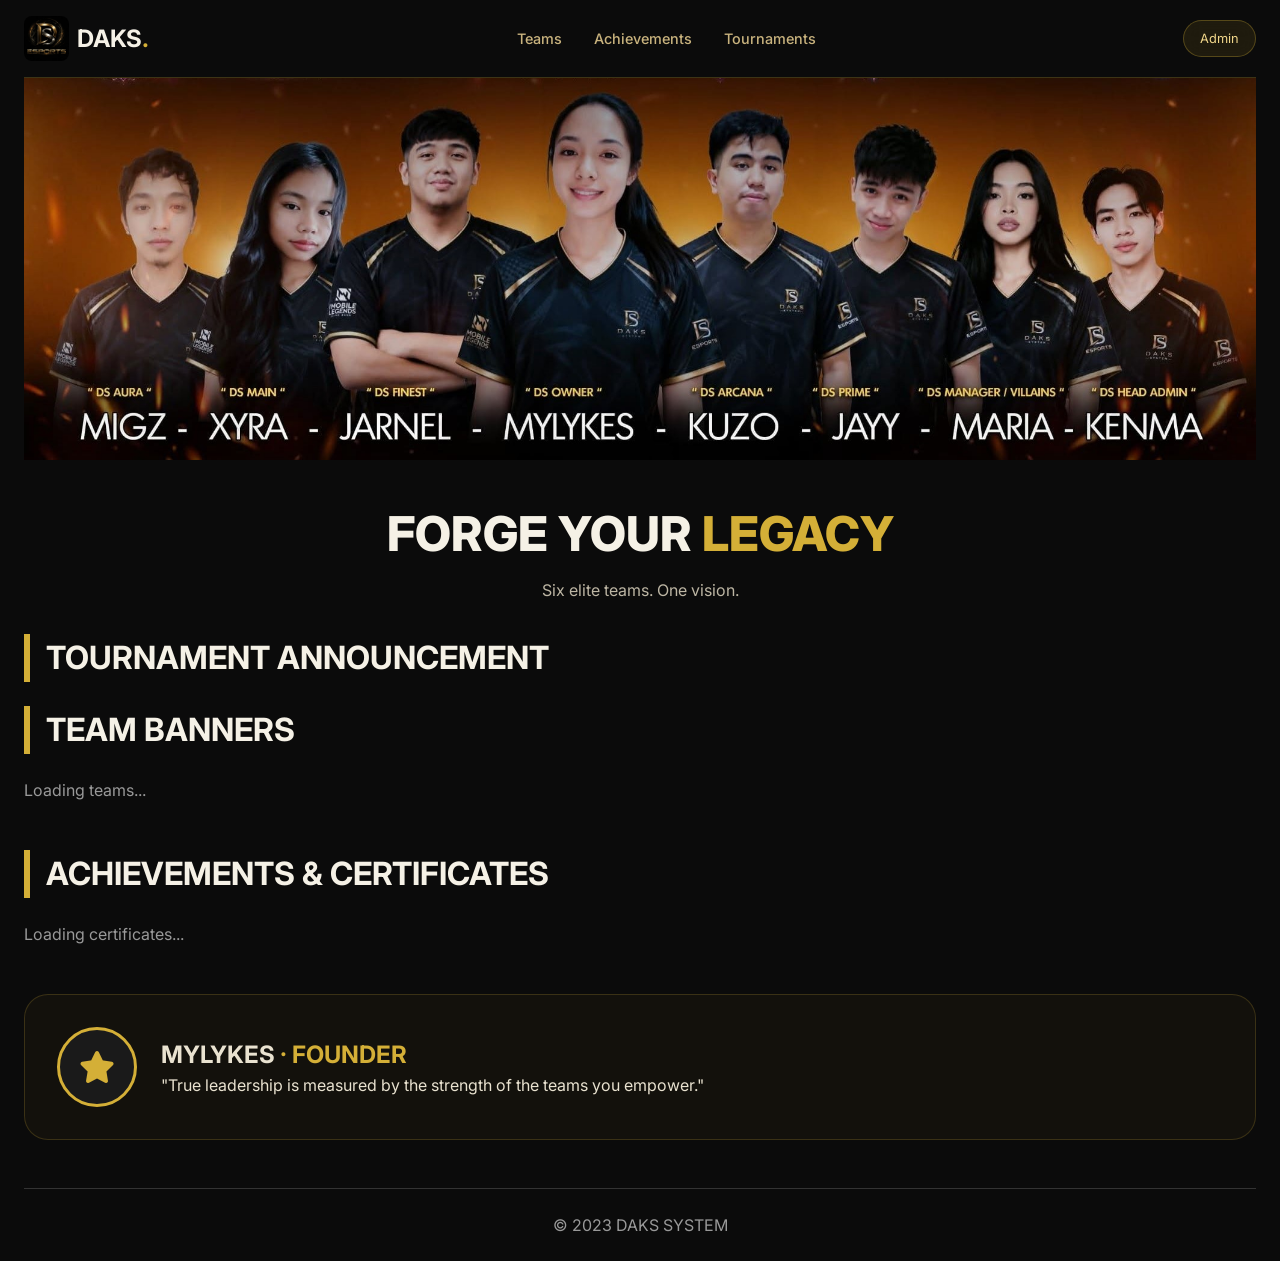
==== commit f47e8d69: "removed something hehe" ====
--- a/index.html
+++ b/index.html
@@ -47,7 +47,6 @@
         <a href="tournaments.html" class="nav-link">Tournaments</a>
       </div>
       <div class="nav-actions">
-        <div class="founder-badge">FOUNDER · MYLYKES</div>
         <a href="admin.html" class="login-link" id="adminPanelBtn" style="display:none;">Admin Panel</a>
         <a href="login.html" class="login-link" id="loginBtn">Admin</a>
       </div>
@@ -98,7 +97,7 @@
     </div>
 
     <!-- Footer -->
-    <footer class="footer">© 2025 DAKS SYSTEM</footer>
+    <footer class="footer">© 2023 DAKS SYSTEM</footer>
   </div>
 
   <!-- Team Modal -->
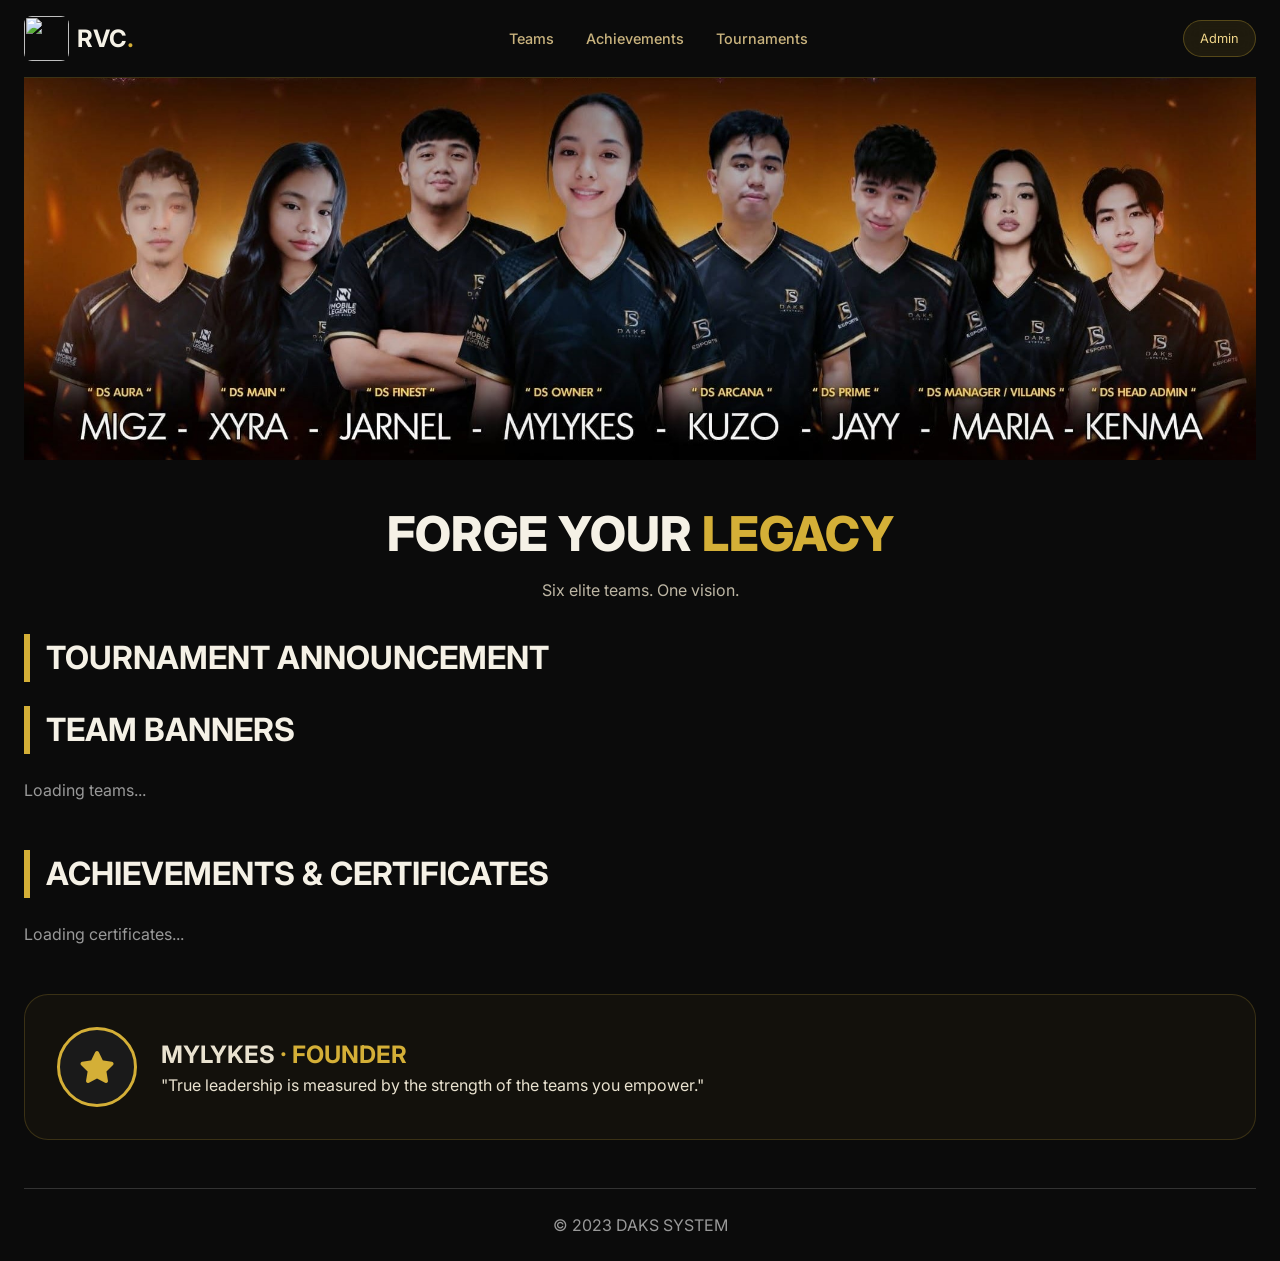
==== commit 9e7377b4: "DS TO RVC" ====
--- a/index.html
+++ b/index.html
@@ -38,8 +38,8 @@
     <!-- Navigation -->
     <nav class="navbar">
       <div class="logo-area">
-        <img src="DSLOGO.jpg" style="width:45px;height:45px;border-radius:8px;">
-        <div class="logo-text">DAKS<span>.</span></div>
+        <img src="RVCLOGO.jpg" style="width:45px;height:45px;border-radius:8px;">
+        <div class="logo-text">RVC<span>.</span></div>
       </div>
       <div class="nav-links">
         <a href="#teams" class="nav-link">Teams</a>
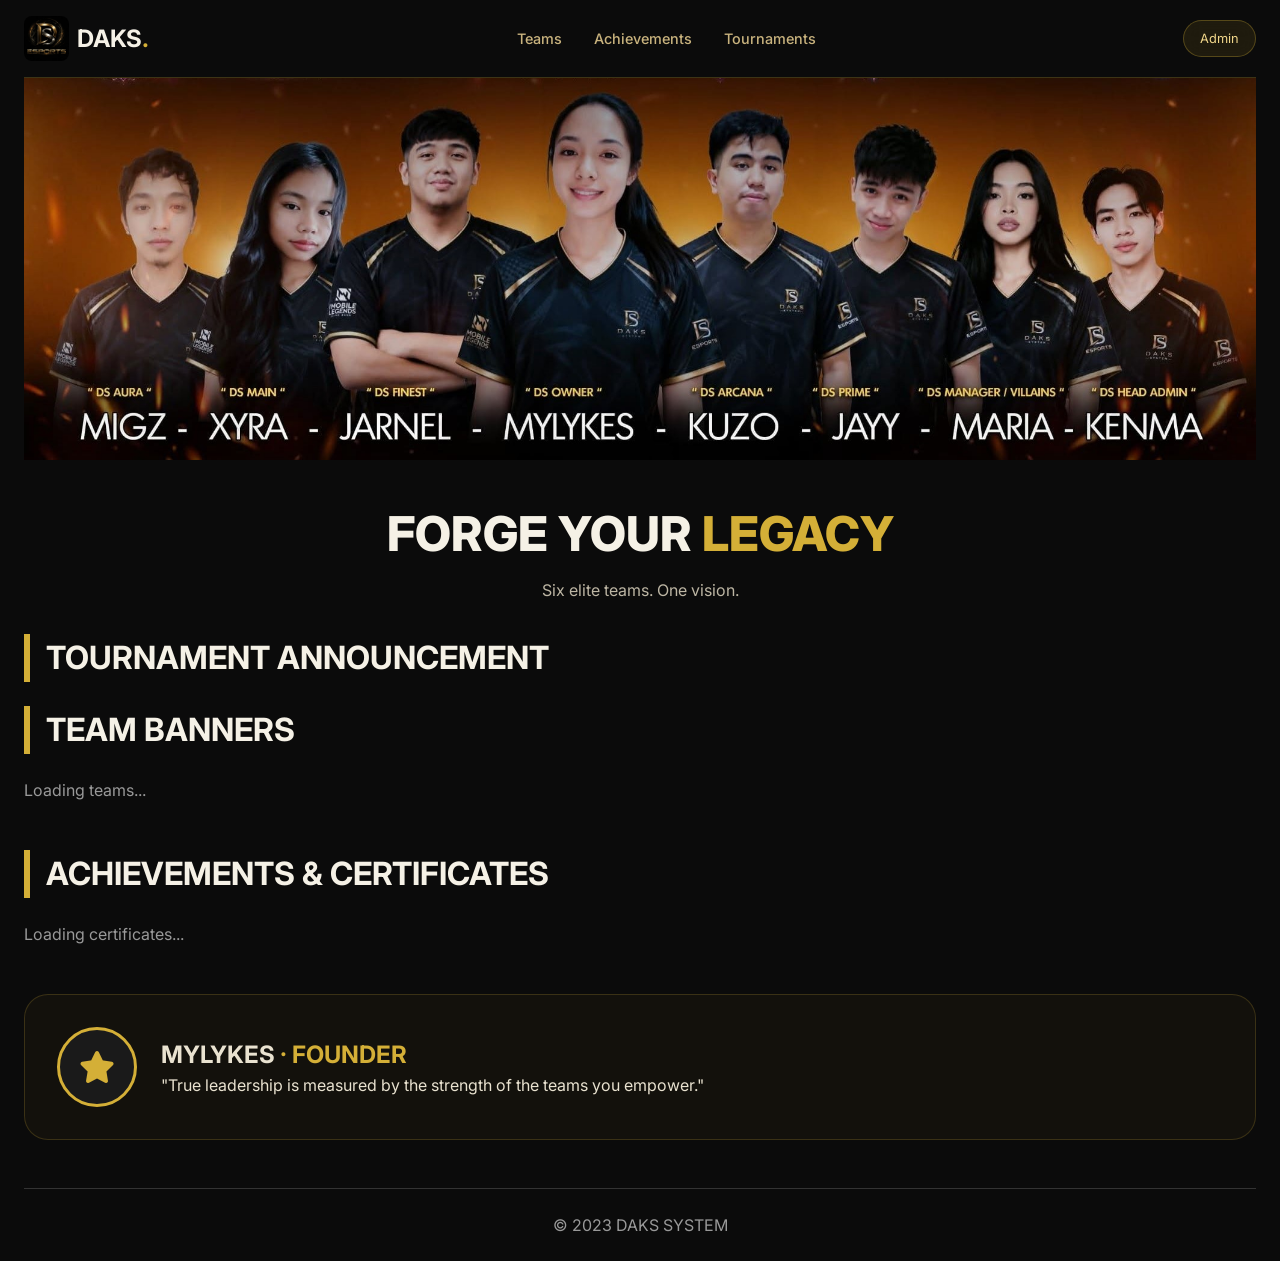
==== commit 0686dfd8: "DS" ====
--- a/index.html
+++ b/index.html
@@ -38,8 +38,8 @@
     <!-- Navigation -->
     <nav class="navbar">
       <div class="logo-area">
-        <img src="RVCLOGO.jpg" style="width:45px;height:45px;border-radius:8px;">
-        <div class="logo-text">RVC<span>.</span></div>
+        <img src="DSLOGO.jpg" style="width:45px;height:45px;border-radius:8px;">
+        <div class="logo-text">DAKS<span>.</span></div>
       </div>
       <div class="nav-links">
         <a href="#teams" class="nav-link">Teams</a>
